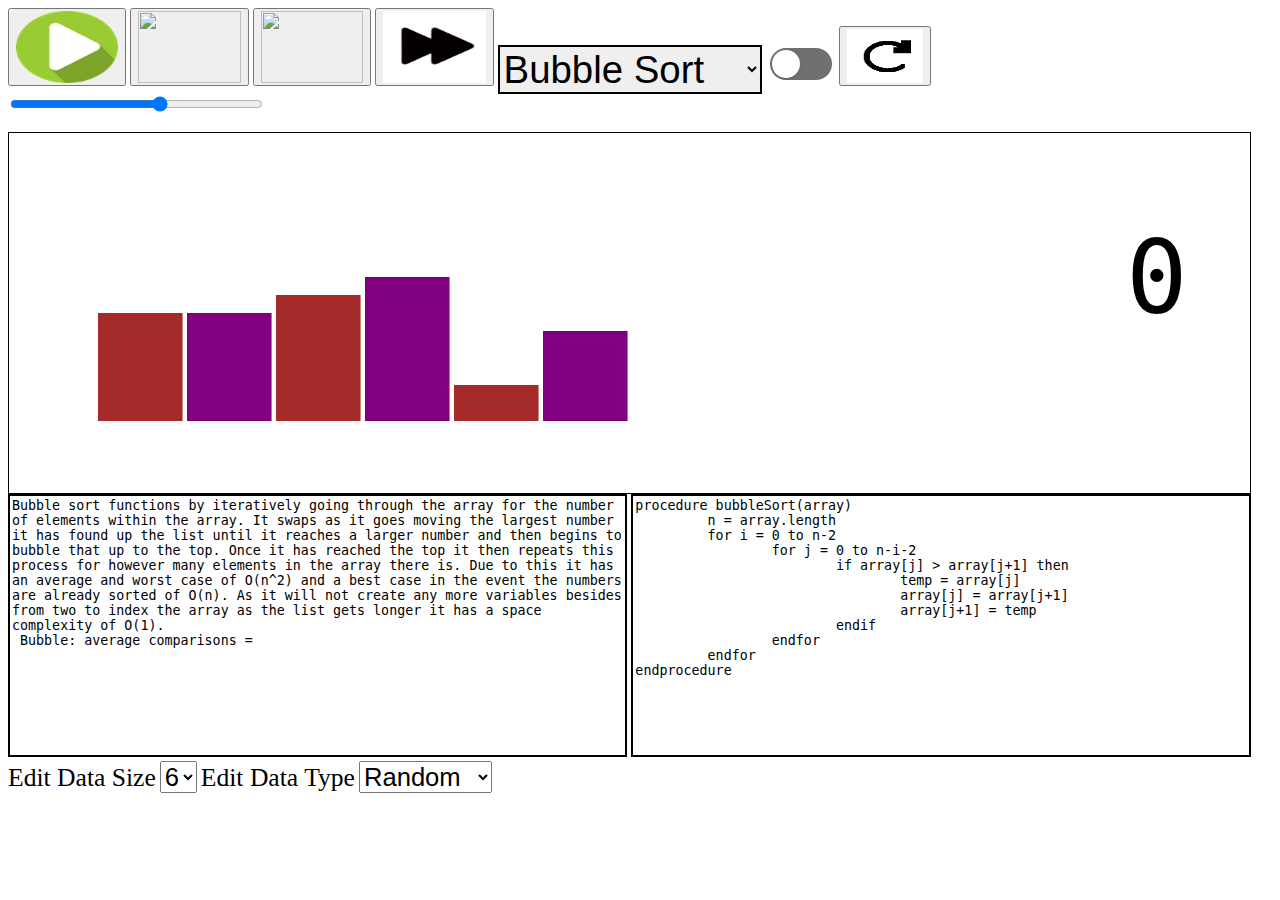
==== index.html @ 67fea5c8 "Update index.html" ====
<html>
  <head>
    <link rel="stylesheet" href="Toggle.css">
  </head>
<body>
  
  <button id="sort" onclick="longPlay()">
     <img src="play100.png" style="width: 8vw; height: 8vh;">
  </button>
  <button id="stop" onclick="stopSort()">
     <img src="stop100.png" style="width: 8vw; height: 8vh;">
    </button>
  <button id="last" onclick="back()">
     <img src="last100.png" style="width: 8vw; height: 8vh;">
    </button>
  <button id="next" onclick="onePlay()">
     <img src="next100.png" style="width: 8vw; height: 8vh;">
    </button>
  
  <select id="algorithm" onchange="describe()" style="font-size: 3vw; border: 2px solid ">
    <option value="Bubble">Bubble Sort</option>
    <option value="Insertion">Insertion Sort</option>
    <option value="Selection">Selection Sort</option>
    <option value="Statistics">Statistics</option>
  </select>
  <input class="toggle" type="checkbox" onclick="chart()" />
  <button id="generate" onclick="gen()">
     <img src="gen100.png" style="width: 6vw; height: 6vh;">
  </button>
  <br>
  <input type="range" id="speed" min="1" max="6" value="4" style="width: 20%">
 <br>
 <br>
 <canvas id="Canvas1" style="border: 1px solid"></canvas>
 <br>
 <textarea id="myText1" rows="17" style="resize: none; border: 2px solid; width: 49%" readonly></textarea>
 <textarea id="myText2" rows="17" style="resize: none; border: 2px solid; width: 49%" readonly></textarea>
 <br>
 <label for="setsize" style="font-size: 2vw">Edit Data Size</label>
 <select id="setsize" style="font-size: 2vw">
    <option value="6">6</option>
    <option value="7">7</option>
    <option value="8">8</option>
    <option value="9">9</option>
  </select>
   
<label for="setType" style="font-size: 2vw">Edit Data Type</label>
 <select id="setType" style="font-size: 2vw">
    <option value="1">Random</option>
    <option value="2">UserInput</option>
    <option value="3">Decrease</option>
    <option value="4">Sorted</option>
  </select>

<script>
const c1 = document.getElementById("Canvas1")
const ct1 = c1.getContext("2d")
c1.width=Math.floor(.97*window.innerWidth)
c1.height=Math.floor(.4*window.innerHeight)
const boxWidth=Math.floor(.07*window.innerWidth)
const choiceAlg=document.getElementById('algorithm')
const choiceSize=document.getElementById('setsize')
const choiceType=document.getElementById('setType')
const sortButton=document.getElementById('sort')

const speedDelay=document.getElementById('speed')
const text1=document.getElementById('myText1')
const text2=document.getElementById('myText2')
var arr=[], oldarr=[], copy=[]

var work=false, sorted, chartType=1
const sortCol="green", wrongCol="red", checkCol="orange"
const initCol=["brown","purple"]
var p,steps=0, oldsteps=0, delay, go=0
  
describe()
gen()
 
function gen(){
 if(work){return}
 size=+(choiceSize.value)
 type=+(choiceType.value)
 if(type==3){
  for(i=0;i<size;i++){
   arr[i]={val: 9-i,
           x: boxWidth*(i+1),
           y: Math.floor(.8*c1.height),
           col: initCol[i%2]
          }
   }
 }
  if(type==1){
   for(i=0;i<size;i++){
    arr[i]={val: Math.floor(1+Math.random()*9),
            x: boxWidth*(i+1),
            y: Math.floor(.8*c1.height),
            col: initCol[i%2]
           } }}
  if(type==4){
   for(i=0;i<size;i++){
   arr[i]={val: i+1,
           x: boxWidth*(i+1),
           y: Math.floor(.8*c1.height),
           col: initCol[i%2]
          }}}
  
  if(type==2){
   for(i=0;i<size;i++){
   arr[i]={val: prompt("Enter item "+(i+1)),
           x: boxWidth*(i+1),
           y: Math.floor(.8*c1.height),
           col: initCol[i%2]
          }}
  }
  
 steps=0; oldsteps=0
 oldarr=JSON.parse( JSON.stringify(arr) )
 display(arr)
}

function describe(){
     if(choiceAlg.value=="Bubble"){
    text1.value="Bubble sort functions by iteratively going through the array for the number of elements within the array. It swaps as it goes moving the largest number it has found up the list until it reaches a larger number and then begins to bubble that up to the top. Once it has reached the top it then repeats this process for however many elements in the array there is. Due to this it has an average and worst case of O(n^2) and a best case in the event the numbers are already sorted of O(n). As it will not create any more variables besides from two to index the array as the list gets longer it has a space complexity of O(1).\n Bubble: average comparisons ="
    text2.value = "procedure bubbleSort(array)\n\t n = array.length\n\t for i = 0 to n-2\n\t\t for j = 0 to n-i-2\n\t\t\t if array[j] > array[j+1] then\n\t\t\t\t temp = array[j]\n\t\t\t\t array[j] = array[j+1]\n\t\t\t\t array[j+1] = temp\n\t\t\t endif\n\t\t endfor\n\t endfor\nendprocedure"
     }
    if(choiceAlg.value=="Insertion"){
    text1.value="Insertion sort is an algorithm that functions by splitting the list into two sublists a sorted and unsorted. This starts from using the first element in the array as sorted and moving the pointer along while “inserting” new numbers into their correct order. Due to the more logical sorting, it will on average be faster than bubble sort however due to the two loops this again has a time complexity of O(n^2) both on average and on worst case. For the best case it will simply go through the array once so has a best case of O(n). It will only create few additional variables which will not change depending on the size thus it has a space complexity of O(1).\n Insertion: average comparisons ="
    text2.value = "procedure insertionSort(array)\n\t for i = 0 to array.length - 1\n\t\t j = i - 1\n\t\t while j >= 0\n\t\t\t if array[j + 1] < array[j] then\n\t\t\t\t temp = array[j]\n\t\t\t\t array[j] = array[j + 1]\n\t\t\t\t array[j + 1] = temp\n\t\t\t else\n\t\t\t\t break\n\t\t\t endif\n\t\t\t j = j - 1\n\t\t endwhile\n\t endfor\nendprocedure"
  }
  if(choiceAlg.value=="Selection"){
    text1.value="Selection sort functions by iteratively going through the entire list to find the smallest element. This will then be swapped with the first element. This then repeats while not counting those already sorted smallest ones throughout the entire array until it is sorted. Due to the fact that selection sort must go through the whole array for the number of times there are numbers within the array the number of comparisons will be ((n^2)-n)/2 which in big O notation simplifies to O(n^2). This results in the time complexity of selection sort being O(n^2) regardless of how the array is originally sorted.\n Selection: average comparisons =" 
    text2.value = "procedure SelectionSort(array)\n\t for i = 0 to array.length - 1\n\t\t min = i\n\t\t for j = i + 1 to array.length - 1\n\t\t\t if array[j] < array[min] then\n\t\t\t\t min = j\n\t\t\t endif\n\t\t endfor\n\t\t temp = array[i]\n\t\t array[i] = array[min]\n\t\t array[min] = temp\n\t endfor\nendprocedure"
  }
}
 
function display(item){
  ct1.clearRect(0,0,c1.width,c1.height)
  ct1.fillStyle="black"
  ct1.font="8vw Monospace"
  ct1.fillText(steps,.9*c1.width,.5*c1.height)
  
  ct1.font="4vw Monospace"
  for(i=0;i<size;i++){
    ct1.fillStyle=item[i].col
    if(chartType==1){
     ct1.fillRect(item[i].x,item[i].y,.95*boxWidth,-.05*c1.height*item[i].val)
    }
    else{
      ct1.beginPath();
      ct1.arc(item[i].x + 10, item[i].y - 10, .45*boxWidth, 0, 6.29);
      ct1.fill();
      ct1.lineWidth = 2;
      ct1.stroke();
      ct1.fillStyle="pink"
      ct1.fillText(item[i].val,item[i].x,item[i].y)
    }
  }
}
function onePlay(){
  go=1
  oneSort()
 }
 function longPlay(){
   go=9999
   oneSort()
 }

function stopSort(){ go=0 }
  
function oneSort(){
  if(work){ return }
  if(fullySorted() ){ return }
  work=true
  oldarr=JSON.parse( JSON.stringify(arr) )
  oldsteps=steps
  delay=+(speedDelay.value)*200
  if(choiceAlg.value=="Bubble"){ bubbleSort() }
  if(choiceAlg.value=="Insertion"){ arr[0].col=sortCol; insertSort( sortedUpTo(arr) ) }
  if(choiceAlg.value=="Selection"){ selectSort( sortedUpTo(arr) ) }
}
function fullySorted(){
 for(let d=0; d<size; d++){
   if(arr[d].col!=sortCol){return false}
 }
 return true
}

function sortedUpTo(lookin){
  for( let u=0; u<size; u++){
    if(lookin[u].col!=sortCol){return u}
  }
  return (size+1)
}
  
function continu(){
  work=false
  go--
  if(go>0){oneSort() }
}
  
function selectSort(s){
  if(s>=size){ finish(); return }
  arr[s].col=checkCol
  display(arr)
  lowest=arr[s].val
  lowPos=s
  check=s+1
  while(check<size){
    if(arr[check].val<lowest){ lowest=arr[check].val; lowPos=check}
    check++
    steps++
  }
  if(lowPos!=s){arr[lowPos].col=wrongCol
    setTimeout( function(){ display(arr) }, .6*delay)
  }
  setTimeout( function(){ swap(s,lowPos); arr[lowPos].col=initCol[lowPos%2]; arr[s].col=sortCol; display(arr) }, delay)
  setTimeout( function(){ continu() }, 1.5*delay)
}
 
function insertSort(i){  
  if(i>=size){ finish(); return }
  arr[i].col=checkCol
  display(arr)
  arr[i].col=sortCol
  check=i
  
  while(check>0){
   steps++
   if(arr[check-1].val>arr[check].val){
    swap(check-1, check)
    check--
   }
   else{ break }
  }
 // slide from check+1 to i
  if(i!=check){
   for(let z=0;z<7;z++){ 
       copy[z]=JSON.parse( JSON.stringify(arr) )
       copy[z][check].y=copy[z][check].y*z/6
       copy[z][check].col=checkCol
       for(let slide=check+1; slide<=i; slide++){
         copy[z][slide].x-=boxWidth*(6-z)/7
       }
       setTimeout(function(){
        display(copy[z]) },(1+.1*z)*delay)      
   }
  }
  setTimeout(function(){ display(arr) }, 1.9*delay)
  setTimeout(function(){ continu() }, 2*delay)
}

function bubbleSort(){  
  p=0
  sorted=true
  bubble()
}
  
function bubble(){
  if(p>size-2 || arr[p+1].col==sortCol){
     arr[p].col=sortCol
     display(arr)
     if(sorted){ finish(); return }
     else{ setTimeout( function(){ continu() }, delay ); return}
  }
  steps++
 
  if(arr[p+1].val<arr[p].val){
   sorted=false;
   arr[p].col=wrongCol
   arr[p+1].col=wrongCol
      
   for(let z=0;z<7;z++){ 
      copy[z]=JSON.parse( JSON.stringify(arr) )
      copy[z][p].x+=boxWidth*z/6
      copy[z][p+1].x-=boxWidth*z/6
      setTimeout(function(){
       display(copy[z]) },.1*z*delay)      
   }
     
   swap(p,p+1)
   }
   else{
    arr[p].col=sortCol
    arr[p+1].col=sortCol
    display(arr)
   }
    
   arr[p].col=initCol[p%2]
   arr[p+1].col=initCol[(p+1)%2]
   if(p==size-2 || arr[p+2].col==sortCol){ arr[p+1].col=sortCol }
   setTimeout(function(){ display(arr) }, .7*delay)
   setTimeout(function(){ p++; bubble() },delay)
 }

  
function swap(a,b){
   temp=arr[a].val
   arr[a].val=arr[b].val
   arr[b].val=temp
}
function back(){
  arr=JSON.parse( JSON.stringify(oldarr) )
  steps=oldsteps
  display(arr)
}
function chart(){
  chartType=-chartType
  display(arr)
}
function finish(){
  for (let f=0;f<size;f++){arr[f].col=sortCol}
  display(arr)
  steps=0
  work=false
  go=0
}
 
</script>
</body>
</html>
---- Toggle.css ----
.toggle {
  -webkit-appearance: none;
  -moz-appearance: none;
  appearance: none;
  width: 62px;
  height: 32px;
  display: inline-block;
  position: relative;
  border-radius: 50px;
  overflow: hidden;
  outline: none;
  border: none;
  cursor: pointer;
  background-color: #707070;
  transition: background-color ease 0.3s;
}

.toggle:before {
  content: "";
  display: block;
  position: absolute;
  z-index: 2;
  width: 28px;
  height: 28px;
  background: #fff;
  left: 2px;
  top: 2px;
  border-radius: 50%;
  font: 10px/28px Helvetica;
  text-transform: uppercase;
  font-weight: bold;
  text-indent: -22px;
  word-spacing: 37px;
  color: #fff;
  text-shadow: -1px -1px rgba(0, 0, 0, 0.15);
  white-space: nowrap;
  box-shadow: 0 1px 2px rgba(0, 0, 0, 0.2);
  transition: all cubic-bezier(0.3, 1.5, 0.7, 1) 0.3s;
}

.toggle:checked {
  background-color: #4CD964;
}

.toggle:checked:before {
  left: 32px;
}
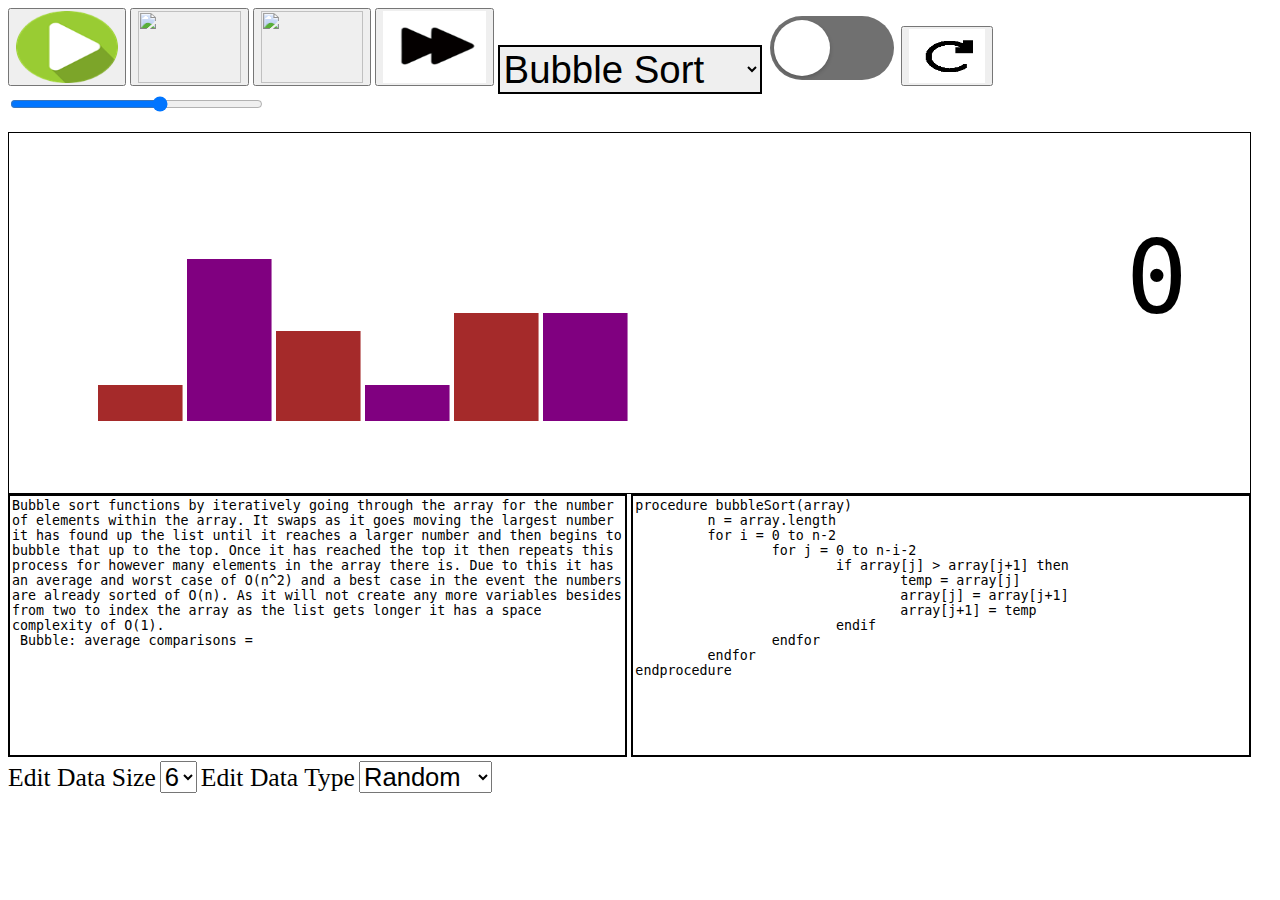
==== commit fa7fbd9d: "Update index.html" ====
--- a/index.html
+++ b/index.html
@@ -72,6 +72,8 @@
 const sortCol="green", wrongCol="red", checkCol="orange"
 const initCol=["brown","purple"]
 var p,steps=0, oldsteps=0, delay, go=0
+
+var statist={ n: 0, t: 0}
   
 describe()
 gen()
@@ -308,6 +310,8 @@
   display(arr)
 }
 function finish(){
+  statist.n++
+  statist.t+=steps
   for (let f=0;f<size;f++){arr[f].col=sortCol}
   display(arr)
   steps=0
--- a/Toggle.css
+++ b/Toggle.css
@@ -2,11 +2,11 @@
   -webkit-appearance: none;
   -moz-appearance: none;
   appearance: none;
-  width: 62px;
-  height: 32px;
+  width: 124px; 
+  height: 64px; 
   display: inline-block;
   position: relative;
-  border-radius: 50px;
+  border-radius: 100px; 
   overflow: hidden;
   outline: none;
   border: none;
@@ -16,25 +16,25 @@
 }
 
 .toggle:before {
-  content: "";
+  content: " ";
   display: block;
   position: absolute;
   z-index: 2;
-  width: 28px;
-  height: 28px;
+  width: 56px; 
+  height: 56px; 
   background: #fff;
-  left: 2px;
-  top: 2px;
+  left: 4px; 
+  top: 4px; 
   border-radius: 50%;
-  font: 10px/28px Helvetica;
+  font: 20px/56px Helvetica; 
   text-transform: uppercase;
   font-weight: bold;
-  text-indent: -22px;
-  word-spacing: 37px;
+  text-indent: -44px; 
+  word-spacing: 74px; 
   color: #fff;
-  text-shadow: -1px -1px rgba(0, 0, 0, 0.15);
+  text-shadow: -2px -2px rgba(0, 0, 0, 0.15); 
   white-space: nowrap;
-  box-shadow: 0 1px 2px rgba(0, 0, 0, 0.2);
+  box-shadow: 0 2px 4px rgba(0, 0, 0, 0.2); 
   transition: all cubic-bezier(0.3, 1.5, 0.7, 1) 0.3s;
 }
 
@@ -43,5 +43,5 @@
 }
 
 .toggle:checked:before {
-  left: 32px;
+  left: 64px; 
 }
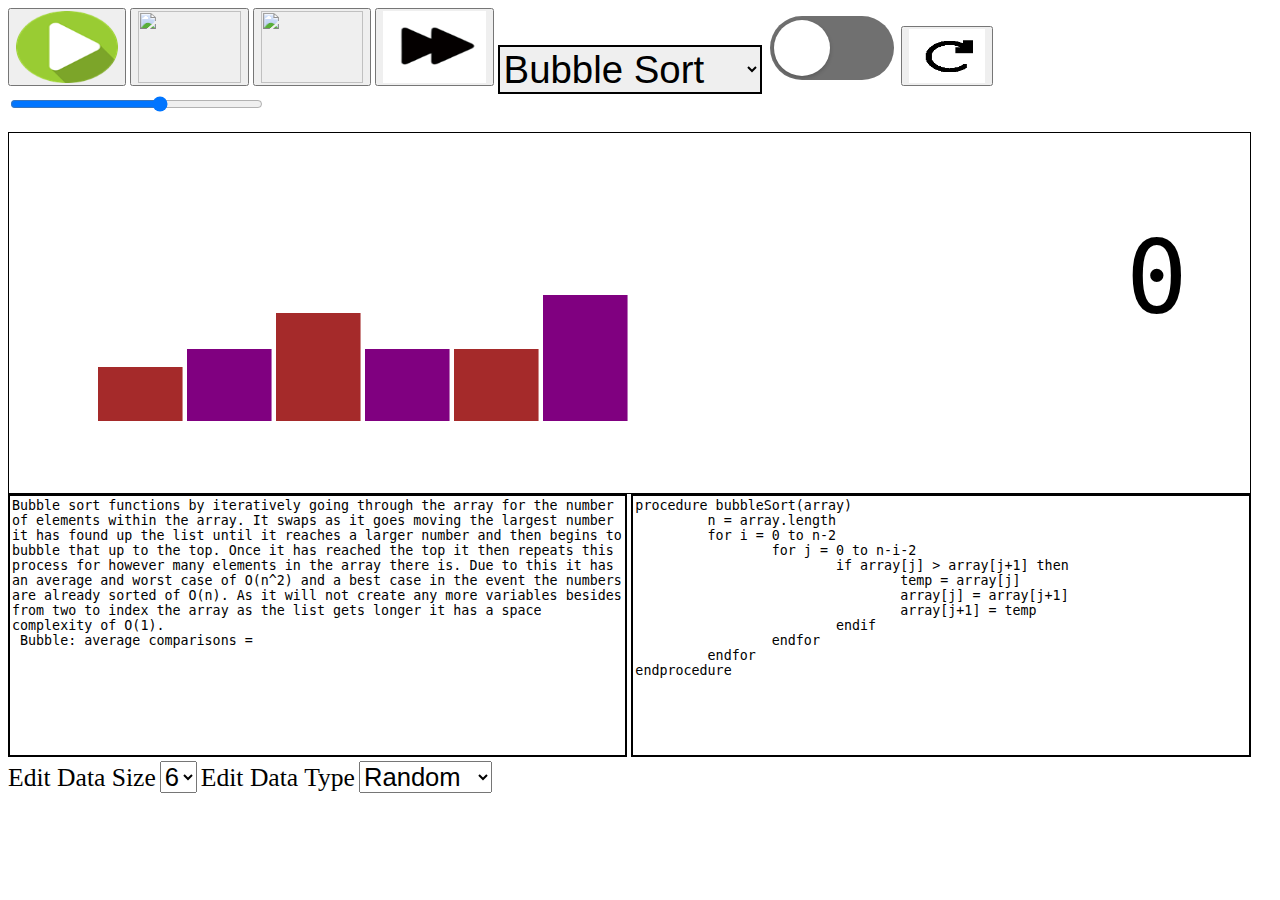
==== commit fb987d39: "Update index.html" ====
--- a/index.html
+++ b/index.html
@@ -133,6 +133,10 @@
     text1.value="Selection sort functions by iteratively going through the entire list to find the smallest element. This will then be swapped with the first element. This then repeats while not counting those already sorted smallest ones throughout the entire array until it is sorted. Due to the fact that selection sort must go through the whole array for the number of times there are numbers within the array the number of comparisons will be ((n^2)-n)/2 which in big O notation simplifies to O(n^2). This results in the time complexity of selection sort being O(n^2) regardless of how the array is originally sorted.\n Selection: average comparisons =" 
     text2.value = "procedure SelectionSort(array)\n\t for i = 0 to array.length - 1\n\t\t min = i\n\t\t for j = i + 1 to array.length - 1\n\t\t\t if array[j] < array[min] then\n\t\t\t\t min = j\n\t\t\t endif\n\t\t endfor\n\t\t temp = array[i]\n\t\t array[i] = array[min]\n\t\t array[min] = temp\n\t endfor\nendprocedure"
   }
+  if(choiceAlg.value=="Statistics"){
+    text1.value="There have been " + statist.t + " compares over " + statist.n + " sorts"
+    text2.value=""
+  }
 }
  
 function display(item){
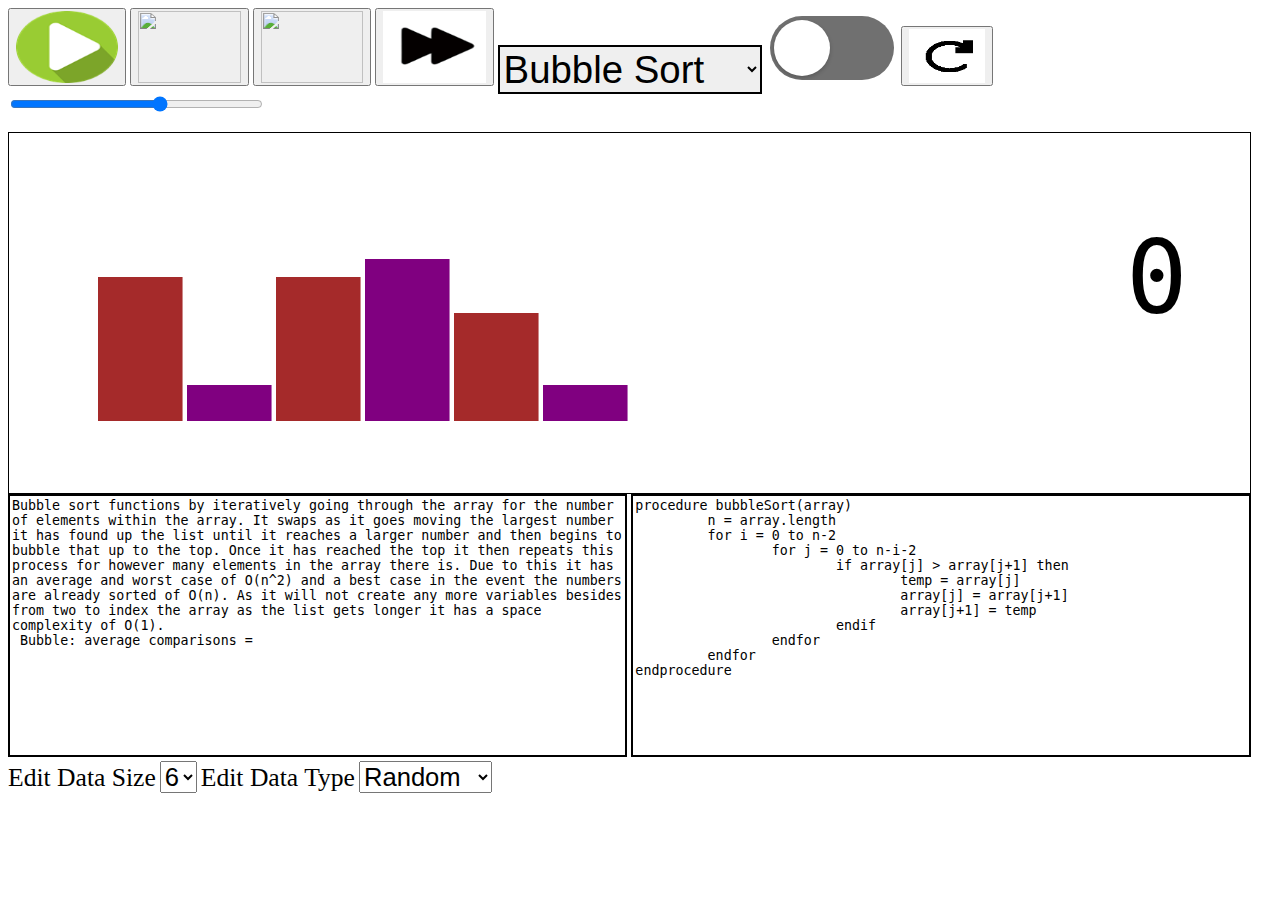
==== commit d20ac276: "Update index.html" ====
--- a/index.html
+++ b/index.html
@@ -316,6 +316,7 @@
 function finish(){
   statist.n++
   statist.t+=steps
+  alert( "sort "+ statist.n +" complete")
   for (let f=0;f<size;f++){arr[f].col=sortCol}
   display(arr)
   steps=0
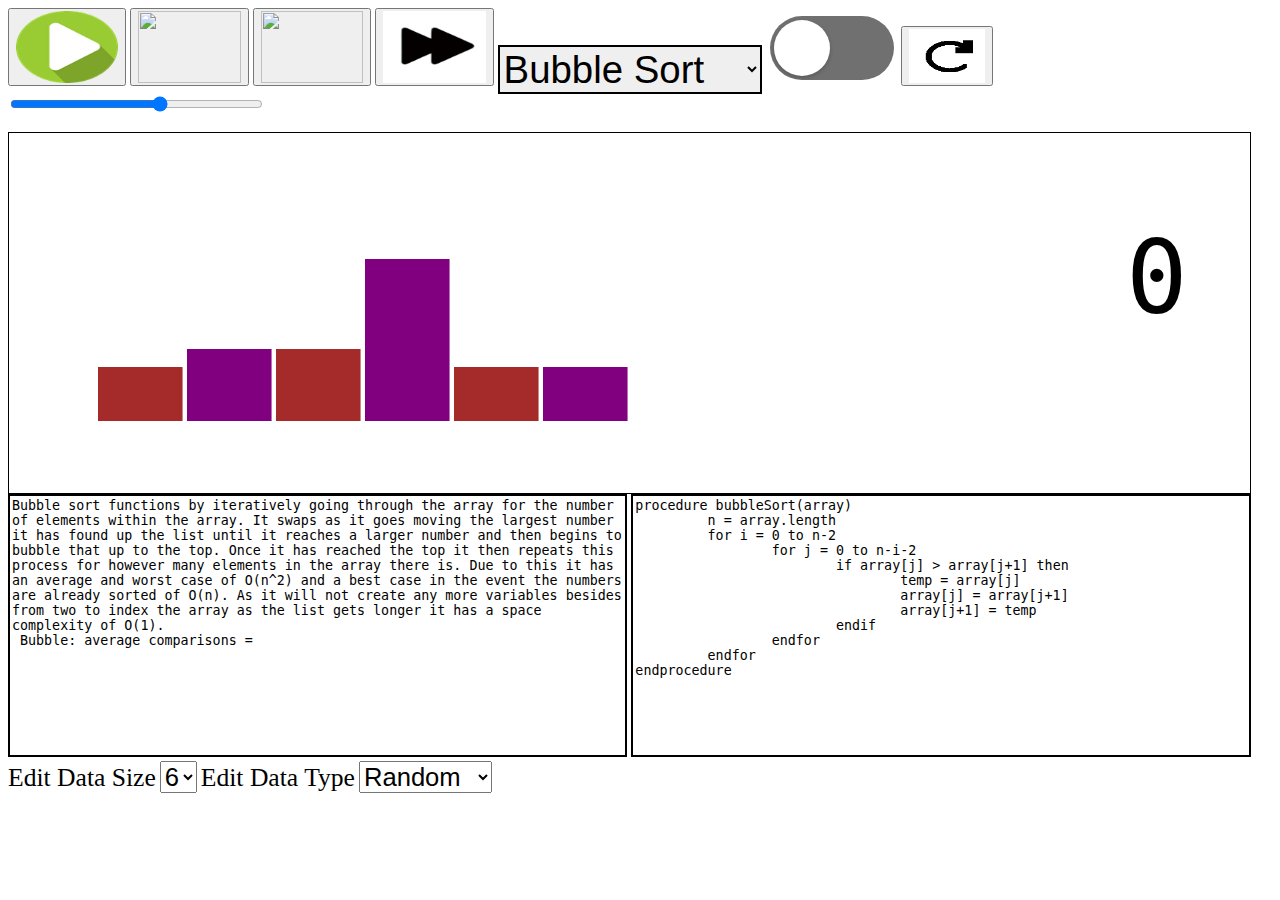
==== commit 82149213: "Update index.html" ====
--- a/index.html
+++ b/index.html
@@ -205,7 +205,7 @@
 }
   
 function selectSort(s){
-  if(s>=size){ finish(); return }
+  if(s>=size-1){ finish(); return }
   arr[s].col=checkCol
   display(arr)
   lowest=arr[s].val
@@ -224,7 +224,7 @@
 }
  
 function insertSort(i){  
-  if(i>=size){ finish(); return }
+  if(i>=size-1){ finish(); return }
   arr[i].col=checkCol
   display(arr)
   arr[i].col=sortCol
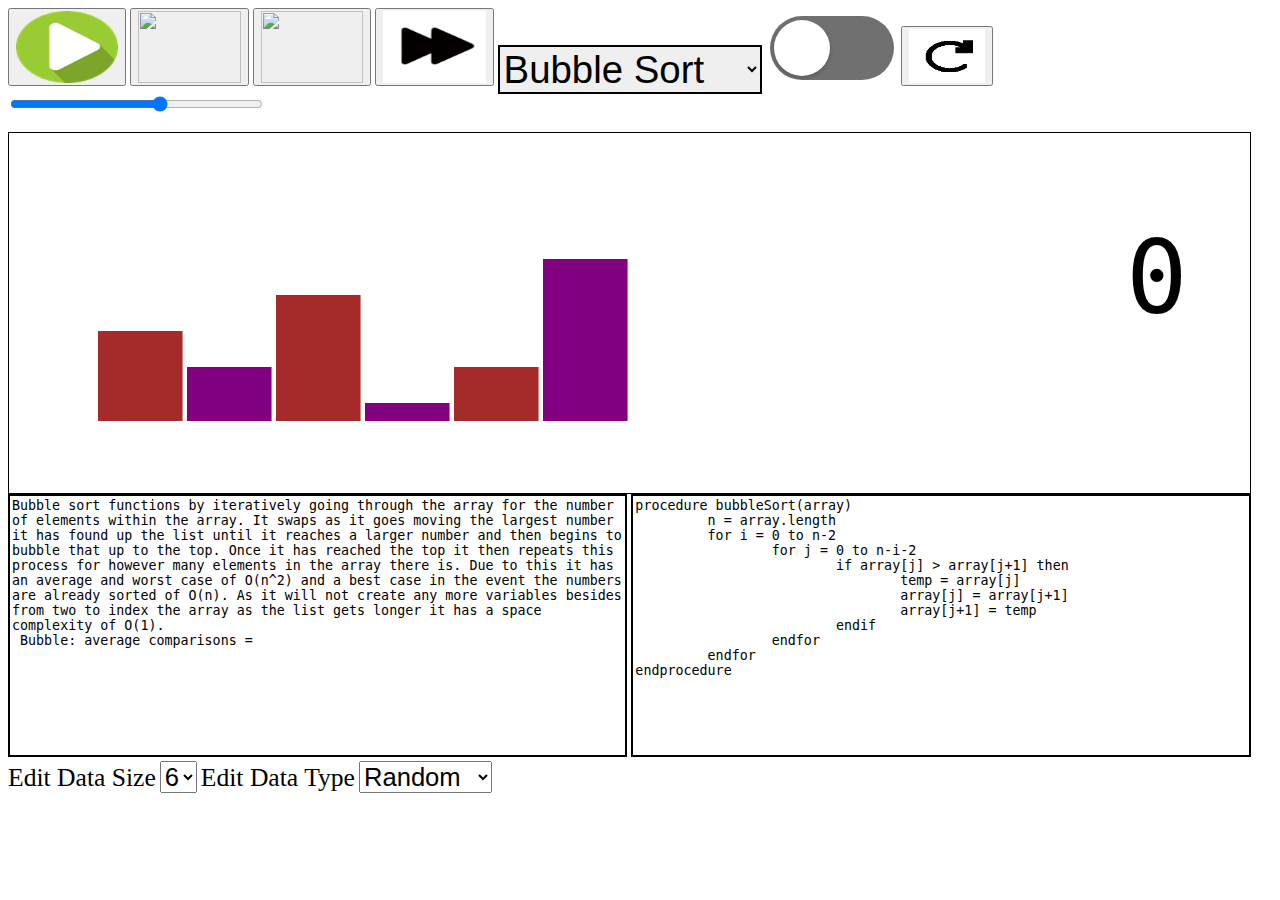
==== commit fa35ec59: "Update index.html" ====
--- a/index.html
+++ b/index.html
@@ -224,7 +224,7 @@
 }
  
 function insertSort(i){  
-  if(i>=size-1){ finish(); return }
+  if(i>=size){ finish(); return }
   arr[i].col=checkCol
   display(arr)
   arr[i].col=sortCol
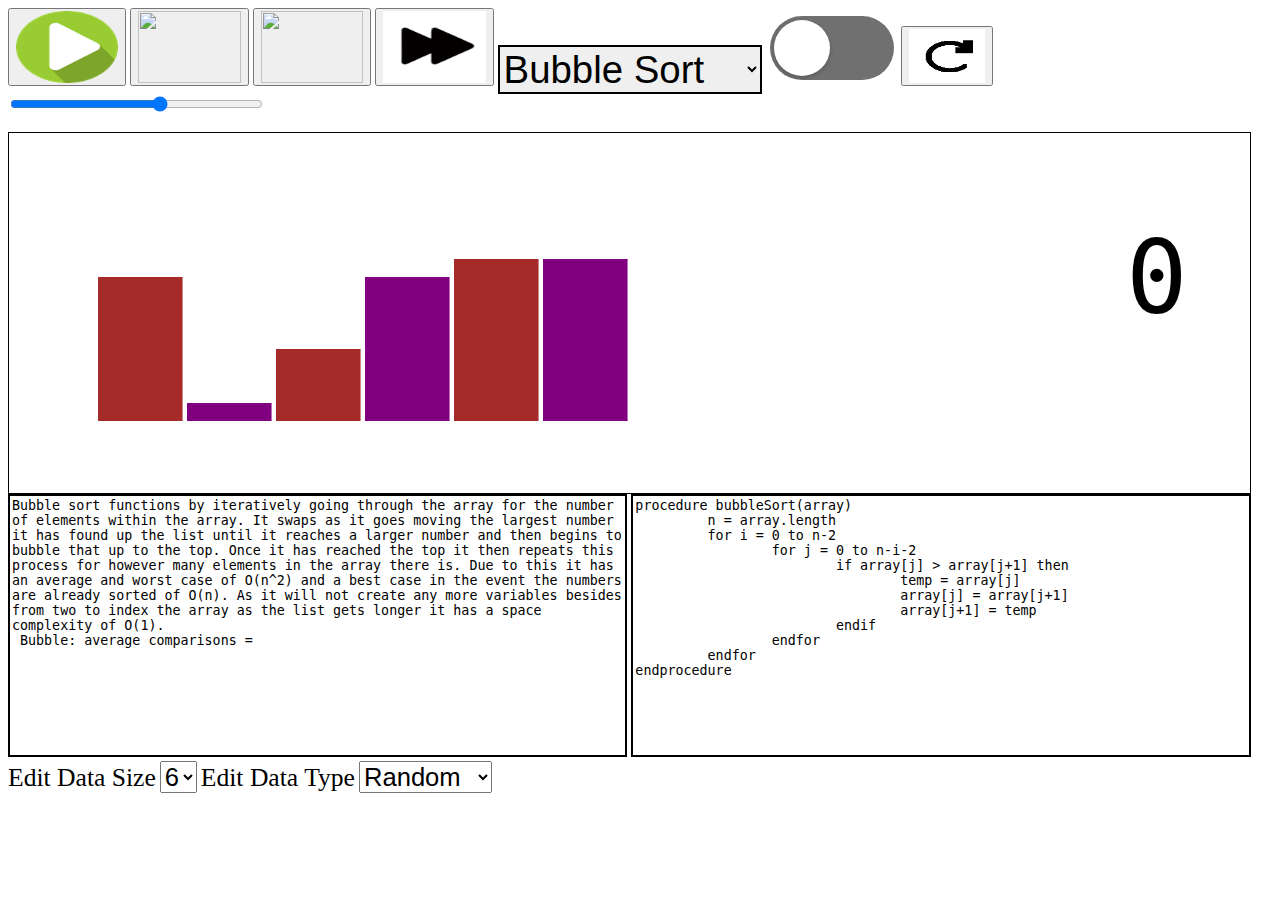
==== commit b94f4379: "Update index.html" ====
--- a/index.html
+++ b/index.html
@@ -223,7 +223,8 @@
   setTimeout( function(){ continu() }, 1.5*delay)
 }
  
-function insertSort(i){  
+function insertSort(i){
+  alert(i + " of " + size)
   if(i>=size){ finish(); return }
   arr[i].col=checkCol
   display(arr)
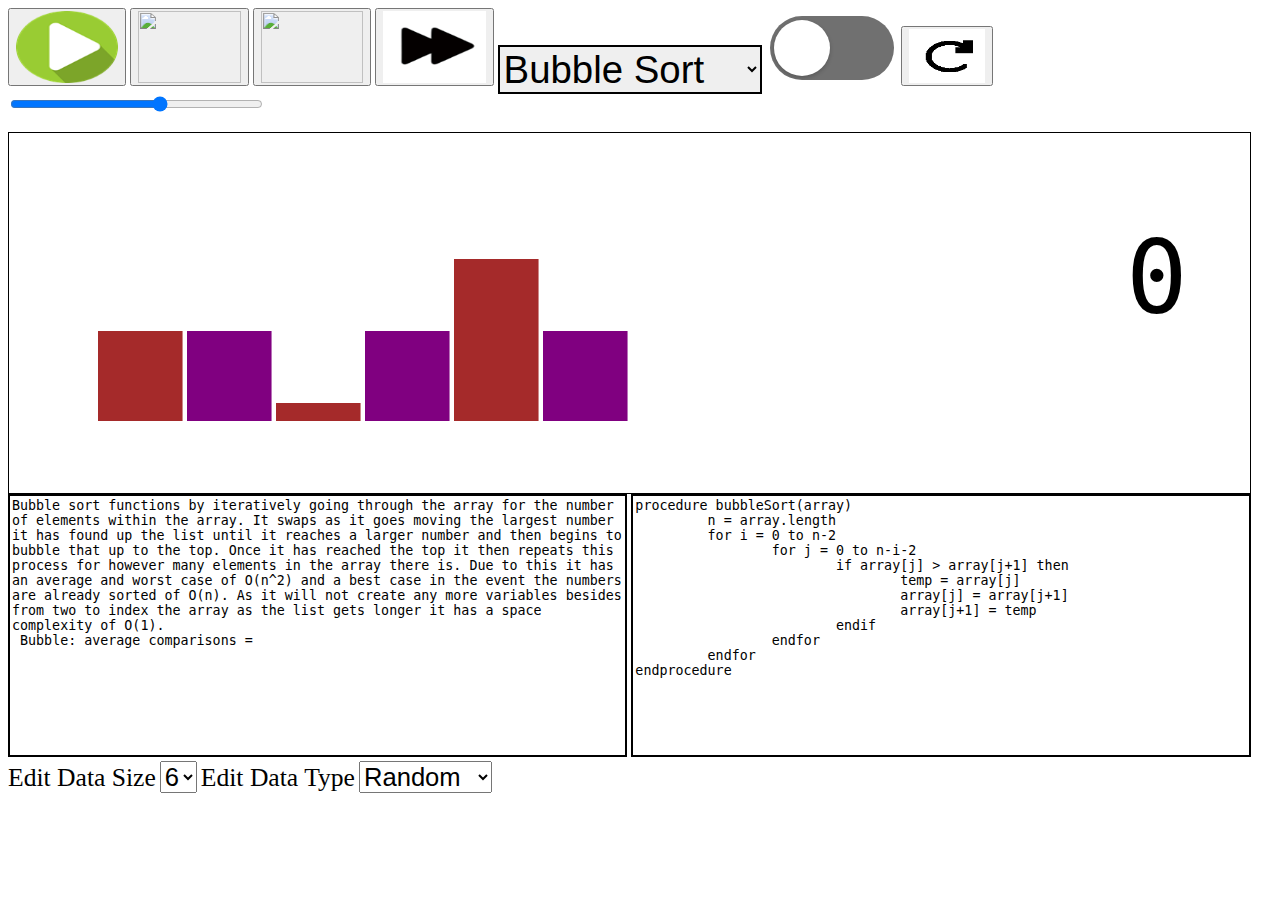
==== commit 313d0403: "Update index.html" ====
--- a/index.html
+++ b/index.html
@@ -225,7 +225,7 @@
  
 function insertSort(i){
   alert(i + " of " + size)
-  if(i>=size){ finish(); return }
+  
   arr[i].col=checkCol
   display(arr)
   arr[i].col=sortCol
@@ -253,7 +253,10 @@
    }
   }
   setTimeout(function(){ display(arr) }, 1.9*delay)
-  setTimeout(function(){ continu() }, 2*delay)
+  if(i>=size-1){ setTimeout( function(){finish()}, 2*delay ) }
+  else{
+   setTimeout(function(){ continu() }, 2*delay)
+  }
 }
 
 function bubbleSort(){  
